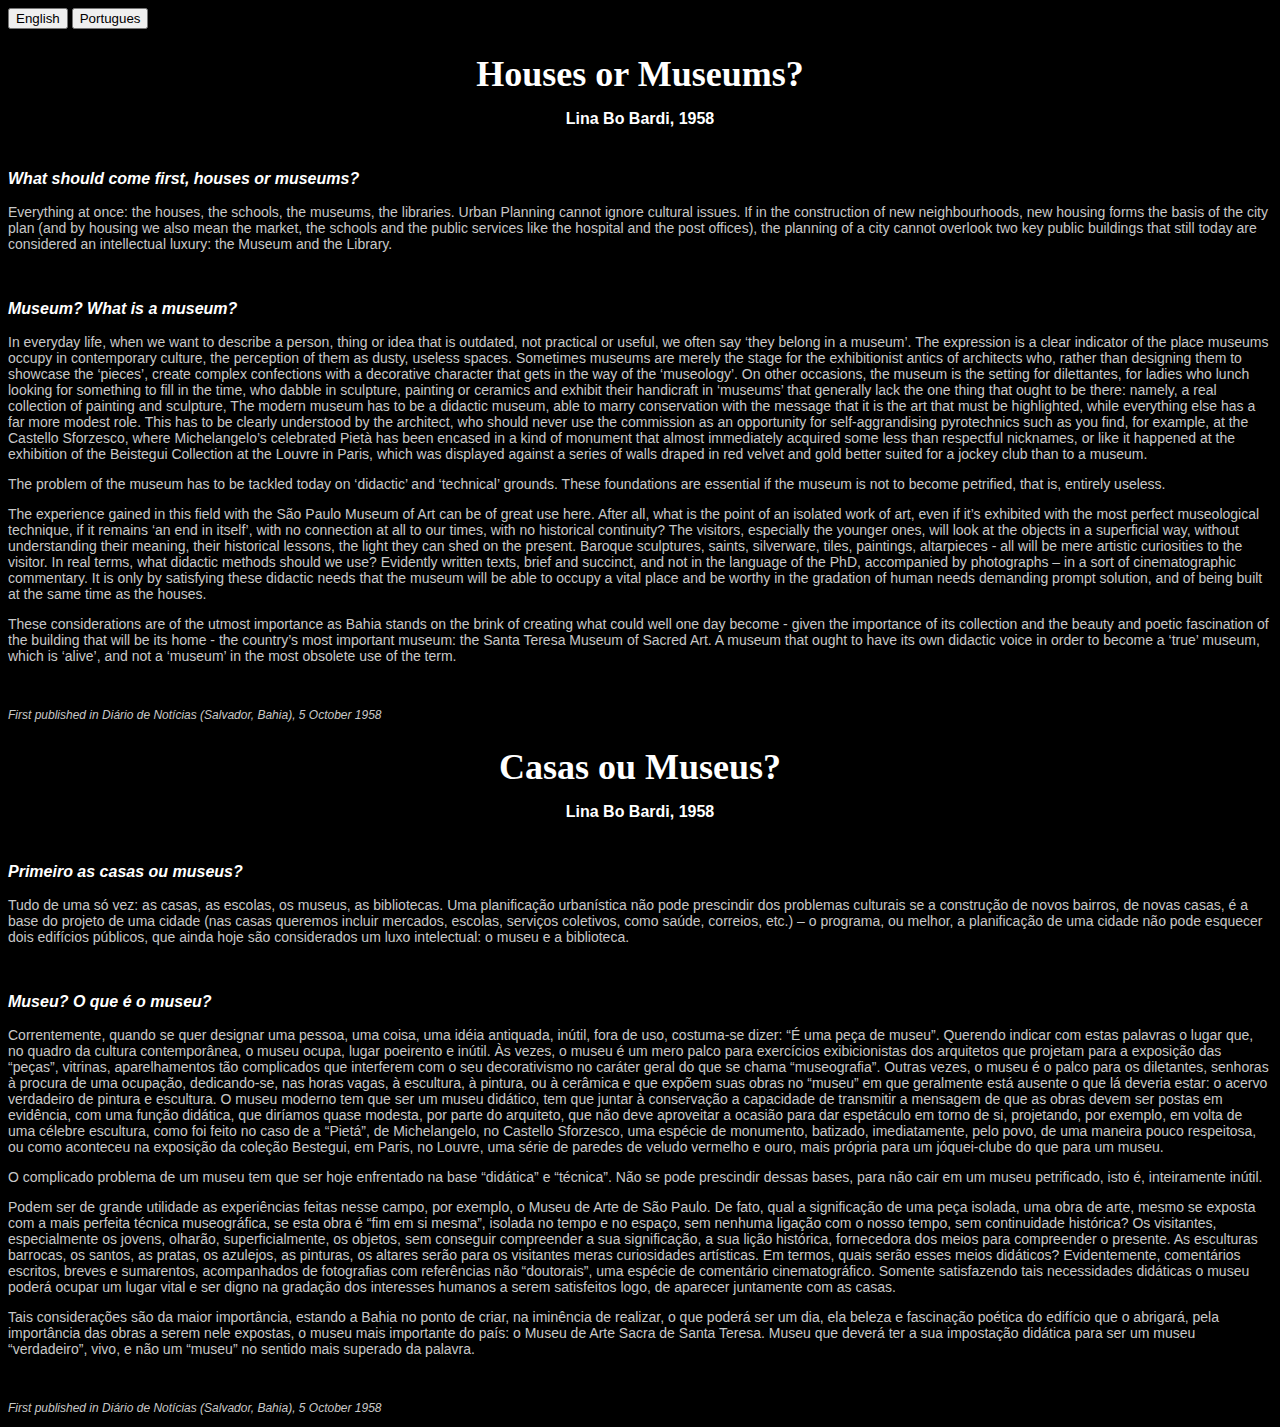
==== Assignments/Assignment 01/index.html @ e657f663 "Assignment 01" ====
<!DOCTYPE html>
<html lang="en">
<head>
    <meta charset="UTF-8">
    <meta name="viewport" content="width=device-width, initial-scale=1.0">
    <title>Multilingual Page</title>
    <style>
        .language {
            display: none;
        }
        .active {
            display: block;
        }
    </style>
</head>
<body style="background-color: black;">
    <button onclick="switchLanguage('english')">English</button>
    <button onclick="switchLanguage('Portugues')">Portugues</button>

    <div id="english" class="language active">
        <h1 style="font-family: 'Times New Roman', Times, serif, sans-serif; font-size: 36px; font-weight: bold; text-align: center; color: rgb(255, 255, 255);">Houses or Museums?</h1>

        <h3 style="font-family: Arial, sans-serif; font-size: 16px; line-height: 0.05; text-align: center; color: rgb(255, 255, 255);">Lina Bo Bardi, 1958</h3>
    
        <br>
    
        <p style="font-family: Arial, sans-serif; font-size: 16px; font-style: italic; font-weight: bold; color: rgb(255, 255, 255);">What should come first, houses or museums?</p>
    
        <p style="font-family: Arial, sans-serif; font-size: 14px; color: rgb(200, 200, 200);">Everything at once: the houses, the schools, the museums, the libraries. Urban Planning cannot ignore cultural issues. If in the construction of new neighbourhoods, new housing forms the basis of the city plan (and by housing we also mean the market, the schools and the public services like the hospital and the post offices), the planning of a city cannot overlook two key public buildings that still today are considered an intellectual luxury: the Museum and the Library.</p>
    
        <br>
    
        <p style="font-family: Arial, sans-serif; font-size: 16px; font-style: italic; font-weight: bold; color: rgb(255, 255, 255);">Museum? What is a museum?</p>
    
        <p style="font-family: Arial, sans-serif; font-size: 14px; color: rgb(200, 200, 200);">In everyday life, when we want to describe a person, thing or idea that is outdated, not practical or useful, we often say ‘they belong in a museum’. The expression is a clear indicator of the place museums occupy in contemporary culture, the perception of them as dusty, useless spaces. Sometimes museums are merely the stage for the exhibitionist antics of architects who, rather than designing them to showcase the ‘pieces’, create complex confections with a decorative character that gets in the way of the ‘museology’. On other occasions, the museum is the setting for dilettantes, for ladies who lunch looking for something to fill in the time, who dabble in sculpture, painting or ceramics and exhibit their handicraft in ‘museums’ that generally lack the one thing that ought to be there: namely, a real collection of painting and sculpture, The modern museum has to be a didactic museum, able to marry conservation with the message that it is the art that must be highlighted, while everything else has a far more modest role. This has to be clearly understood by the architect, who should never use the commission as an opportunity for self-aggrandising pyrotechnics such as you find, for example, at the Castello Sforzesco, where Michelangelo’s celebrated Pietà has been encased in a kind of monument that almost immediately acquired some less than respectful nicknames, or like it happened at the exhibition of the Beistegui Collection at the Louvre in Paris, which was displayed against a series of walls draped in red velvet and gold better suited for a jockey club than to a museum.</p>
    
        <p style="font-family: Arial, sans-serif; font-size: 14px; color: rgb(200, 200, 200);">The problem of the museum has to be tackled today on ‘didactic’ and ‘technical’ grounds. These foundations are essential if the museum is not to become petrified, that is, entirely useless.</p>
    
        <p style="font-family: Arial, sans-serif; font-size: 14px; color: rgb(200, 200, 200);">The experience gained in this field with the São Paulo Museum of Art can be of great use here. After all, what is the point of an isolated work of art, even if it’s exhibited with the most perfect museological technique, if it remains ‘an end in itself’, with no connection at all to our times, with no historical continuity? The visitors, especially the younger ones, will look at the objects in a superficial way, without understanding their meaning, their historical lessons, the light they can shed on the present. Baroque sculptures, saints, silverware, tiles, paintings, altarpieces - all will be mere artistic curiosities to the visitor. In real terms, what didactic methods should we use? Evidently written texts, brief and succinct, and not in the language of the PhD, accompanied by photographs – in a sort of cinematographic commentary. It is only by satisfying these didactic needs that the museum will be able to occupy a vital place and be worthy in the gradation of human needs demanding prompt solution, and of being built at the same time as the houses.</p>
    
        <p style="font-family: Arial, sans-serif; font-size: 14px; color: rgb(200, 200, 200);">These considerations are of the utmost importance as Bahia stands on the brink of creating what could well one day become - given the importance of its collection and the beauty and poetic fascination of the building that will be its home - the country’s most important museum: the Santa Teresa Museum of Sacred Art. A museum that ought to have its own didactic voice in order to become a ‘true’ museum, which is ‘alive’, and not a ‘museum’ in the most obsolete use of the term.</p>
    
        <br>
    
        <p style="font-family: Arial, sans-serif; font-size: 12px; color: rgb(200, 200, 200); font-style: italic;">First published in Diário de Notícias (Salvador, Bahia), 5 October 1958</p>
    </div>

    <div id="Portugues" class="language active">
        <h1 style="font-family: 'Times New Roman', Times, serif, sans-serif; font-size: 36px; font-weight: bold; text-align: center; color: rgb(255, 255, 255);">Casas ou Museus?</h1>

        <h3 style="font-family: Arial, sans-serif; font-size: 16px; line-height: 0.05; text-align: center; color: rgb(255, 255, 255);">Lina Bo Bardi, 1958</h3>
    
        <br>
    
        <p style="font-family: Arial, sans-serif; font-size: 16px; font-style: italic; font-weight: bold; color: rgb(255, 255, 255);">Primeiro as casas ou museus? </p>
    
        <p style="font-family: Arial, sans-serif; font-size: 14px; color: rgb(200, 200, 200);">Tudo de uma só vez: as casas, as escolas, os museus, as bibliotecas. Uma planificação urbanística não pode prescindir dos problemas culturais se a construção de novos bairros, de novas casas, é a base do projeto de uma cidade (nas casas queremos incluir mercados, escolas, serviços coletivos, como saúde, correios, etc.) – o programa, ou melhor, a planificação de uma cidade não pode esquecer dois edifícios públicos, que ainda hoje são considerados um luxo intelectual: o museu e a biblioteca.</p>
    
        <br>
    
        <p style="font-family: Arial, sans-serif; font-size: 16px; font-style: italic; font-weight: bold; color: rgb(255, 255, 255);">Museu? O que é o museu? </p>
    
        <p style="font-family: Arial, sans-serif; font-size: 14px; color: rgb(200, 200, 200);">Correntemente, quando se quer designar uma pessoa, uma coisa, uma idéia antiquada, inútil, fora de uso, costuma-se dizer: “É uma peça de museu”. Querendo indicar com estas palavras o lugar que, no quadro da cultura contemporânea, o museu ocupa, lugar poeirento e inútil. Às vezes, o museu é um mero palco para exercícios exibicionistas dos arquitetos que projetam para a exposição das “peças”, vitrinas, aparelhamentos tão complicados que interferem com o seu decorativismo no caráter geral do que se chama “museografia”. Outras vezes, o museu é o palco para os diletantes, senhoras à procura de uma ocupação, dedicando-se, nas horas vagas, à escultura, à pintura, ou à cerâmica e que expõem suas obras no “museu” em que geralmente está ausente o que lá deveria estar: o acervo verdadeiro de pintura e escultura. O museu moderno tem que ser um museu didático, tem que juntar à conservação a capacidade de transmitir a mensagem de que as obras devem ser postas em evidência, com uma função didática, que diríamos quase modesta, por parte do arquiteto, que não deve aproveitar a ocasião para dar espetáculo em torno de si, projetando, por exemplo, em volta de uma célebre escultura, como foi feito no caso de a “Pietá”, de Michelangelo, no Castello Sforzesco, uma espécie de monumento, batizado, imediatamente, pelo povo, de uma maneira pouco respeitosa, ou como aconteceu na exposição da coleção Bestegui, em Paris, no Louvre, uma série de paredes de veludo vermelho e ouro, mais própria para um jóquei-clube do que para um museu.</p>
    
        <p style="font-family: Arial, sans-serif; font-size: 14px; color: rgb(200, 200, 200);">O complicado problema de um museu tem que ser hoje enfrentado na base “didática” e “técnica”. Não se pode prescindir dessas bases, para não cair em um museu petrificado, isto é, inteiramente inútil.</p>
    
        <p style="font-family: Arial, sans-serif; font-size: 14px; color: rgb(200, 200, 200);">Podem ser de grande utilidade as experiências feitas nesse campo, por exemplo, o Museu de Arte de São Paulo. De fato, qual a significação de uma peça isolada, uma obra de arte, mesmo se exposta com a mais perfeita técnica museográfica, se esta obra é “fim em si mesma”, isolada no tempo e no espaço, sem nenhuma ligação com o nosso tempo, sem continuidade histórica? Os visitantes, especialmente os jovens, olharão, superficialmente, os objetos, sem conseguir compreender a sua significação, a sua lição histórica, fornecedora dos meios para compreender o presente. As esculturas barrocas, os santos, as pratas, os azulejos, as pinturas, os altares serão para os visitantes meras curiosidades artísticas. Em termos, quais serão esses meios didáticos? Evidentemente, comentários escritos, breves e sumarentos, acompanhados de fotografias com referências não “doutorais”, uma espécie de comentário cinematográfico. Somente satisfazendo tais necessidades didáticas o museu poderá ocupar um lugar vital e ser digno na gradação dos interesses humanos a serem satisfeitos logo, de aparecer juntamente com as casas.</p>
    
        <p style="font-family: Arial, sans-serif; font-size: 14px; color: rgb(200, 200, 200);">Tais considerações são da maior importância, estando a Bahia no ponto de criar, na iminência de realizar, o que poderá ser um dia, ela beleza e fascinação poética do edifício que o abrigará, pela importância das obras a serem nele expostas, o museu mais importante do país: o Museu de Arte Sacra de Santa Teresa. Museu que deverá ter a sua impostação didática para ser um museu “verdadeiro”, vivo, e não um “museu” no sentido mais superado da palavra.</p>
    
        <br>
    
        <p style="font-family: Arial, sans-serif; font-size: 12px; color: rgb(200, 200, 200); font-style: italic;">First published in Diário de Notícias (Salvador, Bahia), 5 October 1958</p>
    </div>

    <script>
        function switchLanguage(language) {
            document.getElementById('english').classList.remove('active');
            document.getElementById('Portugues').classList.remove('active');
            document.getElementById(language).classList.add('active');
        }
    </script>
</body>
</html>
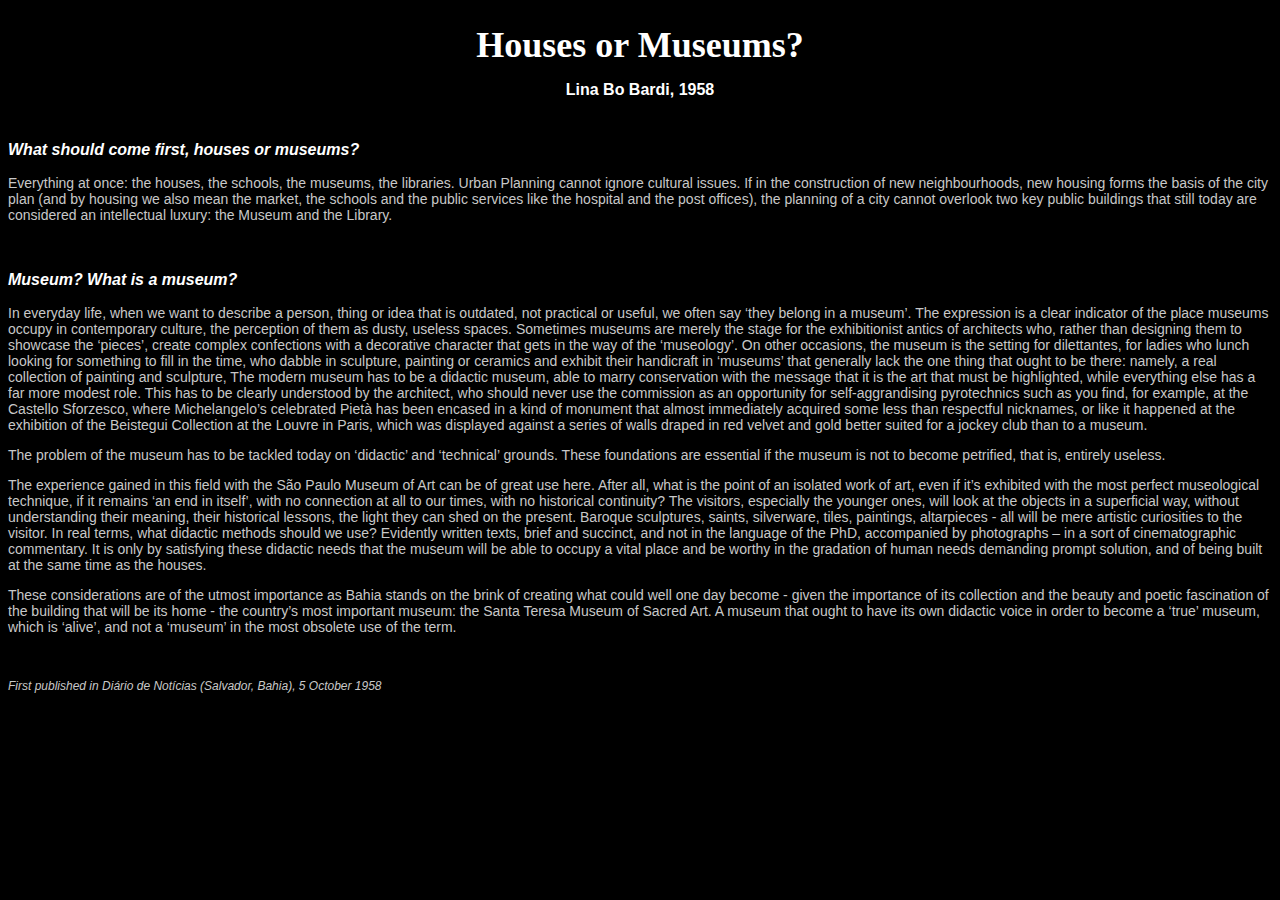
==== commit ec3166e5: "Update index.html" ====
--- a/Assignments/Assignment 01/index.html
+++ b/Assignments/Assignment 01/index.html
@@ -4,81 +4,35 @@
     <meta charset="UTF-8">
     <meta name="viewport" content="width=device-width, initial-scale=1.0">
     <title>Multilingual Page</title>
-    <style>
-        .language {
-            display: none;
-        }
-        .active {
-            display: block;
-        }
-    </style>
 </head>
+
 <body style="background-color: black;">
-    <button onclick="switchLanguage('english')">English</button>
-    <button onclick="switchLanguage('Portugues')">Portugues</button>
 
-    <div id="english" class="language active">
-        <h1 style="font-family: 'Times New Roman', Times, serif, sans-serif; font-size: 36px; font-weight: bold; text-align: center; color: rgb(255, 255, 255);">Houses or Museums?</h1>
+    <h1 style="font-family: 'Times New Roman', Times, serif, sans-serif; font-size: 36px; font-weight: bold; text-align: center; color: rgb(255, 255, 255);">Houses or Museums?</h1>
 
-        <h3 style="font-family: Arial, sans-serif; font-size: 16px; line-height: 0.05; text-align: center; color: rgb(255, 255, 255);">Lina Bo Bardi, 1958</h3>
-    
-        <br>
-    
-        <p style="font-family: Arial, sans-serif; font-size: 16px; font-style: italic; font-weight: bold; color: rgb(255, 255, 255);">What should come first, houses or museums?</p>
-    
-        <p style="font-family: Arial, sans-serif; font-size: 14px; color: rgb(200, 200, 200);">Everything at once: the houses, the schools, the museums, the libraries. Urban Planning cannot ignore cultural issues. If in the construction of new neighbourhoods, new housing forms the basis of the city plan (and by housing we also mean the market, the schools and the public services like the hospital and the post offices), the planning of a city cannot overlook two key public buildings that still today are considered an intellectual luxury: the Museum and the Library.</p>
-    
-        <br>
-    
-        <p style="font-family: Arial, sans-serif; font-size: 16px; font-style: italic; font-weight: bold; color: rgb(255, 255, 255);">Museum? What is a museum?</p>
-    
-        <p style="font-family: Arial, sans-serif; font-size: 14px; color: rgb(200, 200, 200);">In everyday life, when we want to describe a person, thing or idea that is outdated, not practical or useful, we often say ‘they belong in a museum’. The expression is a clear indicator of the place museums occupy in contemporary culture, the perception of them as dusty, useless spaces. Sometimes museums are merely the stage for the exhibitionist antics of architects who, rather than designing them to showcase the ‘pieces’, create complex confections with a decorative character that gets in the way of the ‘museology’. On other occasions, the museum is the setting for dilettantes, for ladies who lunch looking for something to fill in the time, who dabble in sculpture, painting or ceramics and exhibit their handicraft in ‘museums’ that generally lack the one thing that ought to be there: namely, a real collection of painting and sculpture, The modern museum has to be a didactic museum, able to marry conservation with the message that it is the art that must be highlighted, while everything else has a far more modest role. This has to be clearly understood by the architect, who should never use the commission as an opportunity for self-aggrandising pyrotechnics such as you find, for example, at the Castello Sforzesco, where Michelangelo’s celebrated Pietà has been encased in a kind of monument that almost immediately acquired some less than respectful nicknames, or like it happened at the exhibition of the Beistegui Collection at the Louvre in Paris, which was displayed against a series of walls draped in red velvet and gold better suited for a jockey club than to a museum.</p>
-    
-        <p style="font-family: Arial, sans-serif; font-size: 14px; color: rgb(200, 200, 200);">The problem of the museum has to be tackled today on ‘didactic’ and ‘technical’ grounds. These foundations are essential if the museum is not to become petrified, that is, entirely useless.</p>
-    
-        <p style="font-family: Arial, sans-serif; font-size: 14px; color: rgb(200, 200, 200);">The experience gained in this field with the São Paulo Museum of Art can be of great use here. After all, what is the point of an isolated work of art, even if it’s exhibited with the most perfect museological technique, if it remains ‘an end in itself’, with no connection at all to our times, with no historical continuity? The visitors, especially the younger ones, will look at the objects in a superficial way, without understanding their meaning, their historical lessons, the light they can shed on the present. Baroque sculptures, saints, silverware, tiles, paintings, altarpieces - all will be mere artistic curiosities to the visitor. In real terms, what didactic methods should we use? Evidently written texts, brief and succinct, and not in the language of the PhD, accompanied by photographs – in a sort of cinematographic commentary. It is only by satisfying these didactic needs that the museum will be able to occupy a vital place and be worthy in the gradation of human needs demanding prompt solution, and of being built at the same time as the houses.</p>
-    
-        <p style="font-family: Arial, sans-serif; font-size: 14px; color: rgb(200, 200, 200);">These considerations are of the utmost importance as Bahia stands on the brink of creating what could well one day become - given the importance of its collection and the beauty and poetic fascination of the building that will be its home - the country’s most important museum: the Santa Teresa Museum of Sacred Art. A museum that ought to have its own didactic voice in order to become a ‘true’ museum, which is ‘alive’, and not a ‘museum’ in the most obsolete use of the term.</p>
-    
-        <br>
-    
-        <p style="font-family: Arial, sans-serif; font-size: 12px; color: rgb(200, 200, 200); font-style: italic;">First published in Diário de Notícias (Salvador, Bahia), 5 October 1958</p>
-    </div>
+    <h3 style="font-family: Arial, sans-serif; font-size: 16px; line-height: 0.05; text-align: center; color: rgb(255, 255, 255);">Lina Bo Bardi, 1958</h3>
 
-    <div id="Portugues" class="language active">
-        <h1 style="font-family: 'Times New Roman', Times, serif, sans-serif; font-size: 36px; font-weight: bold; text-align: center; color: rgb(255, 255, 255);">Casas ou Museus?</h1>
+    <br>
 
-        <h3 style="font-family: Arial, sans-serif; font-size: 16px; line-height: 0.05; text-align: center; color: rgb(255, 255, 255);">Lina Bo Bardi, 1958</h3>
-    
-        <br>
-    
-        <p style="font-family: Arial, sans-serif; font-size: 16px; font-style: italic; font-weight: bold; color: rgb(255, 255, 255);">Primeiro as casas ou museus? </p>
-    
-        <p style="font-family: Arial, sans-serif; font-size: 14px; color: rgb(200, 200, 200);">Tudo de uma só vez: as casas, as escolas, os museus, as bibliotecas. Uma planificação urbanística não pode prescindir dos problemas culturais se a construção de novos bairros, de novas casas, é a base do projeto de uma cidade (nas casas queremos incluir mercados, escolas, serviços coletivos, como saúde, correios, etc.) – o programa, ou melhor, a planificação de uma cidade não pode esquecer dois edifícios públicos, que ainda hoje são considerados um luxo intelectual: o museu e a biblioteca.</p>
-    
-        <br>
-    
-        <p style="font-family: Arial, sans-serif; font-size: 16px; font-style: italic; font-weight: bold; color: rgb(255, 255, 255);">Museu? O que é o museu? </p>
-    
-        <p style="font-family: Arial, sans-serif; font-size: 14px; color: rgb(200, 200, 200);">Correntemente, quando se quer designar uma pessoa, uma coisa, uma idéia antiquada, inútil, fora de uso, costuma-se dizer: “É uma peça de museu”. Querendo indicar com estas palavras o lugar que, no quadro da cultura contemporânea, o museu ocupa, lugar poeirento e inútil. Às vezes, o museu é um mero palco para exercícios exibicionistas dos arquitetos que projetam para a exposição das “peças”, vitrinas, aparelhamentos tão complicados que interferem com o seu decorativismo no caráter geral do que se chama “museografia”. Outras vezes, o museu é o palco para os diletantes, senhoras à procura de uma ocupação, dedicando-se, nas horas vagas, à escultura, à pintura, ou à cerâmica e que expõem suas obras no “museu” em que geralmente está ausente o que lá deveria estar: o acervo verdadeiro de pintura e escultura. O museu moderno tem que ser um museu didático, tem que juntar à conservação a capacidade de transmitir a mensagem de que as obras devem ser postas em evidência, com uma função didática, que diríamos quase modesta, por parte do arquiteto, que não deve aproveitar a ocasião para dar espetáculo em torno de si, projetando, por exemplo, em volta de uma célebre escultura, como foi feito no caso de a “Pietá”, de Michelangelo, no Castello Sforzesco, uma espécie de monumento, batizado, imediatamente, pelo povo, de uma maneira pouco respeitosa, ou como aconteceu na exposição da coleção Bestegui, em Paris, no Louvre, uma série de paredes de veludo vermelho e ouro, mais própria para um jóquei-clube do que para um museu.</p>
-    
-        <p style="font-family: Arial, sans-serif; font-size: 14px; color: rgb(200, 200, 200);">O complicado problema de um museu tem que ser hoje enfrentado na base “didática” e “técnica”. Não se pode prescindir dessas bases, para não cair em um museu petrificado, isto é, inteiramente inútil.</p>
-    
-        <p style="font-family: Arial, sans-serif; font-size: 14px; color: rgb(200, 200, 200);">Podem ser de grande utilidade as experiências feitas nesse campo, por exemplo, o Museu de Arte de São Paulo. De fato, qual a significação de uma peça isolada, uma obra de arte, mesmo se exposta com a mais perfeita técnica museográfica, se esta obra é “fim em si mesma”, isolada no tempo e no espaço, sem nenhuma ligação com o nosso tempo, sem continuidade histórica? Os visitantes, especialmente os jovens, olharão, superficialmente, os objetos, sem conseguir compreender a sua significação, a sua lição histórica, fornecedora dos meios para compreender o presente. As esculturas barrocas, os santos, as pratas, os azulejos, as pinturas, os altares serão para os visitantes meras curiosidades artísticas. Em termos, quais serão esses meios didáticos? Evidentemente, comentários escritos, breves e sumarentos, acompanhados de fotografias com referências não “doutorais”, uma espécie de comentário cinematográfico. Somente satisfazendo tais necessidades didáticas o museu poderá ocupar um lugar vital e ser digno na gradação dos interesses humanos a serem satisfeitos logo, de aparecer juntamente com as casas.</p>
-    
-        <p style="font-family: Arial, sans-serif; font-size: 14px; color: rgb(200, 200, 200);">Tais considerações são da maior importância, estando a Bahia no ponto de criar, na iminência de realizar, o que poderá ser um dia, ela beleza e fascinação poética do edifício que o abrigará, pela importância das obras a serem nele expostas, o museu mais importante do país: o Museu de Arte Sacra de Santa Teresa. Museu que deverá ter a sua impostação didática para ser um museu “verdadeiro”, vivo, e não um “museu” no sentido mais superado da palavra.</p>
-    
-        <br>
-    
-        <p style="font-family: Arial, sans-serif; font-size: 12px; color: rgb(200, 200, 200); font-style: italic;">First published in Diário de Notícias (Salvador, Bahia), 5 October 1958</p>
-    </div>
+    <p style="font-family: Arial, sans-serif; font-size: 16px; font-style: italic; font-weight: bold; color: rgb(255, 255, 255);">What should come first, houses or museums?</p>
 
-    <script>
-        function switchLanguage(language) {
-            document.getElementById('english').classList.remove('active');
-            document.getElementById('Portugues').classList.remove('active');
-            document.getElementById(language).classList.add('active');
-        }
-    </script>
+    <p style="font-family: Arial, sans-serif; font-size: 14px; color: rgb(200, 200, 200);">Everything at once: the houses, the schools, the museums, the libraries. Urban Planning cannot ignore cultural issues. If in the construction of new neighbourhoods, new housing forms the basis of the city plan (and by housing we also mean the market, the schools and the public services like the hospital and the post offices), the planning of a city cannot overlook two key public buildings that still today are considered an intellectual luxury: the Museum and the Library.</p>
+
+    <br>
+
+    <p style="font-family: Arial, sans-serif; font-size: 16px; font-style: italic; font-weight: bold; color: rgb(255, 255, 255);">Museum? What is a museum?</p>
+
+    <p style="font-family: Arial, sans-serif; font-size: 14px; color: rgb(200, 200, 200);">In everyday life, when we want to describe a person, thing or idea that is outdated, not practical or useful, we often say ‘they belong in a museum’. The expression is a clear indicator of the place museums occupy in contemporary culture, the perception of them as dusty, useless spaces. Sometimes museums are merely the stage for the exhibitionist antics of architects who, rather than designing them to showcase the ‘pieces’, create complex confections with a decorative character that gets in the way of the ‘museology’. On other occasions, the museum is the setting for dilettantes, for ladies who lunch looking for something to fill in the time, who dabble in sculpture, painting or ceramics and exhibit their handicraft in ‘museums’ that generally lack the one thing that ought to be there: namely, a real collection of painting and sculpture, The modern museum has to be a didactic museum, able to marry conservation with the message that it is the art that must be highlighted, while everything else has a far more modest role. This has to be clearly understood by the architect, who should never use the commission as an opportunity for self-aggrandising pyrotechnics such as you find, for example, at the Castello Sforzesco, where Michelangelo’s celebrated Pietà has been encased in a kind of monument that almost immediately acquired some less than respectful nicknames, or like it happened at the exhibition of the Beistegui Collection at the Louvre in Paris, which was displayed against a series of walls draped in red velvet and gold better suited for a jockey club than to a museum.</p>
+
+    <p style="font-family: Arial, sans-serif; font-size: 14px; color: rgb(200, 200, 200);">The problem of the museum has to be tackled today on ‘didactic’ and ‘technical’ grounds. These foundations are essential if the museum is not to become petrified, that is, entirely useless.</p>
+
+    <p style="font-family: Arial, sans-serif; font-size: 14px; color: rgb(200, 200, 200);">The experience gained in this field with the São Paulo Museum of Art can be of great use here. After all, what is the point of an isolated work of art, even if it’s exhibited with the most perfect museological technique, if it remains ‘an end in itself’, with no connection at all to our times, with no historical continuity? The visitors, especially the younger ones, will look at the objects in a superficial way, without understanding their meaning, their historical lessons, the light they can shed on the present. Baroque sculptures, saints, silverware, tiles, paintings, altarpieces - all will be mere artistic curiosities to the visitor. In real terms, what didactic methods should we use? Evidently written texts, brief and succinct, and not in the language of the PhD, accompanied by photographs – in a sort of cinematographic commentary. It is only by satisfying these didactic needs that the museum will be able to occupy a vital place and be worthy in the gradation of human needs demanding prompt solution, and of being built at the same time as the houses.</p>
+
+    <p style="font-family: Arial, sans-serif; font-size: 14px; color: rgb(200, 200, 200);">These considerations are of the utmost importance as Bahia stands on the brink of creating what could well one day become - given the importance of its collection and the beauty and poetic fascination of the building that will be its home - the country’s most important museum: the Santa Teresa Museum of Sacred Art. A museum that ought to have its own didactic voice in order to become a ‘true’ museum, which is ‘alive’, and not a ‘museum’ in the most obsolete use of the term.</p>
+
+    <br>
+
+    <p style="font-family: Arial, sans-serif; font-size: 12px; color: rgb(200, 200, 200); font-style: italic;">First published in Diário de Notícias (Salvador, Bahia), 5 October 1958</p>
+
 </body>
 </html>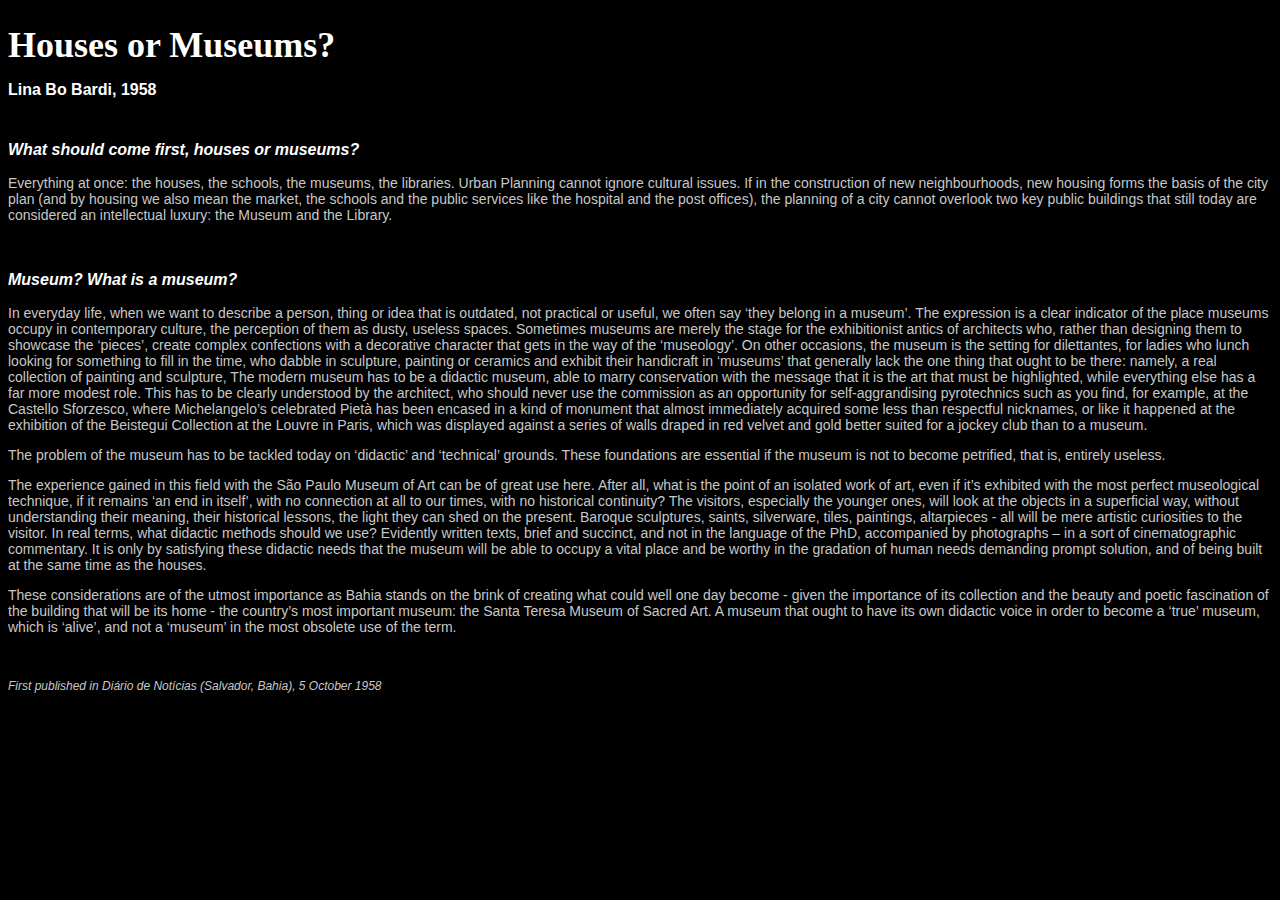
==== commit 12369d36: "Update index.html" ====
--- a/Assignments/Assignment 01/index.html
+++ b/Assignments/Assignment 01/index.html
@@ -8,9 +8,9 @@
 
 <body style="background-color: black;">
 
-    <h1 style="font-family: 'Times New Roman', Times, serif, sans-serif; font-size: 36px; font-weight: bold; text-align: center; color: rgb(255, 255, 255);">Houses or Museums?</h1>
+    <h1 style="font-family: 'Times New Roman', Times, serif, sans-serif; font-size: 36px; font-weight: bold; color: rgb(255, 255, 255);">Houses or Museums?</h1>
 
-    <h3 style="font-family: Arial, sans-serif; font-size: 16px; line-height: 0.05; text-align: center; color: rgb(255, 255, 255);">Lina Bo Bardi, 1958</h3>
+    <h3 style="font-family: Arial, sans-serif; font-size: 16px; line-height: 0.05; color: rgb(255, 255, 255);">Lina Bo Bardi, 1958</h3>
 
     <br>
 
